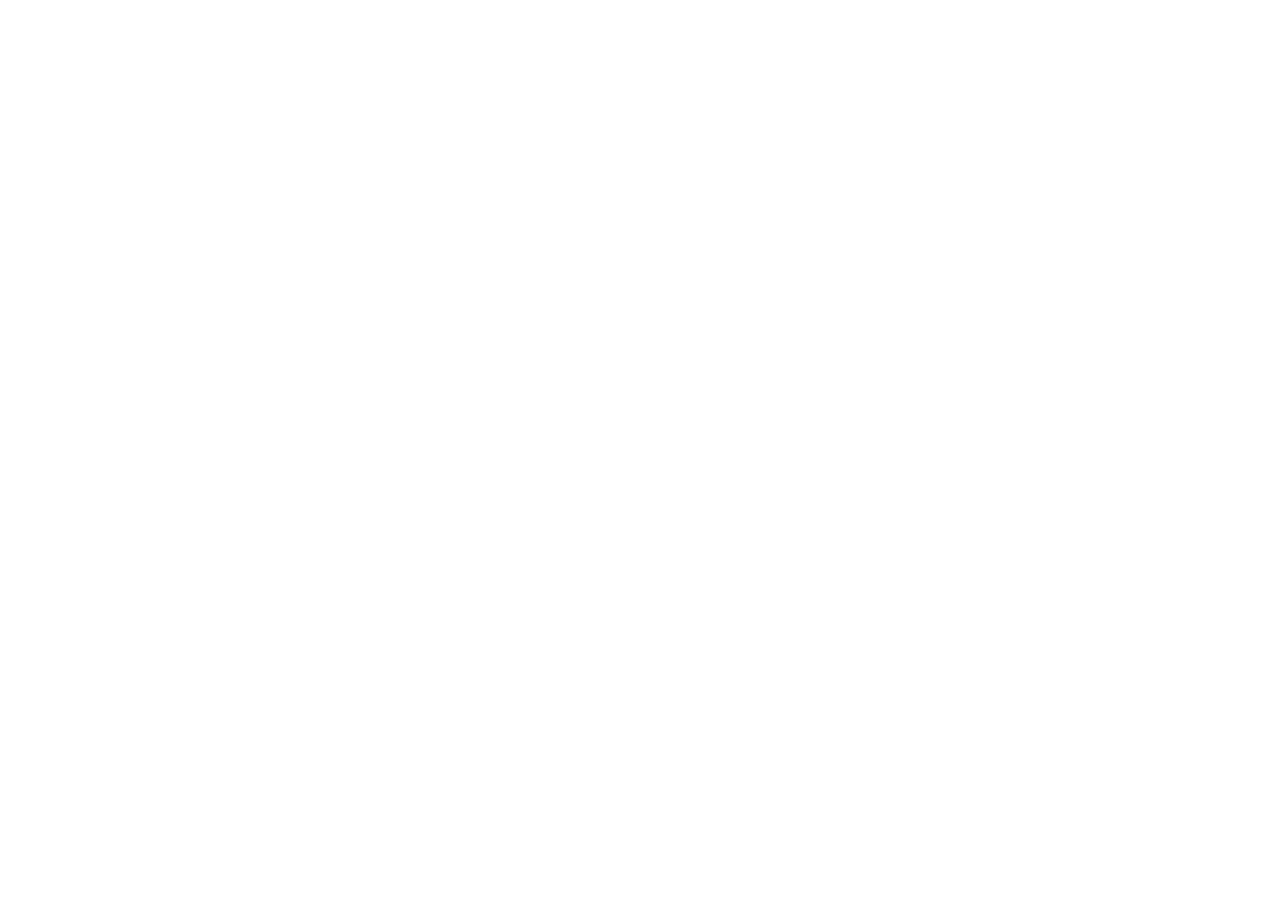
==== index.html @ 428860cc "Update 2024" ====
<!doctype html><html lang="en"><head><meta charset="utf-8"/><link rel="shortcut icon" href="/favicon.ico"/><meta name="viewport" content="width=device-width,initial-scale=1"/><link href="https://use.fontawesome.com/releases/v5.4.1/css/all.css" rel="stylesheet"/><meta name="theme-color" content="#000000"/><meta name="description" content="My name is Prathamesh Thakre. I’m a graduate of 2022 from Yeshwantrao Chavan College of Engineering, Nagpur, India with a degree in Information Technology. I'm most passionate about Problem Solving, and my goal is to pursue this passion within the field of software engineering."/><link rel="apple-touch-icon" href="logo192.png"/><link rel="manifest" href="/manifest.json"/><meta property="twitter:image" content="/social-image.png"/><meta property="og:image" content="/social-image.png"/><title>Prathamesh Thakre</title><script defer="defer" src="/static/js/main.e02ea3ba.js"></script><link href="/static/css/main.606dddd9.css" rel="stylesheet"></head><body><noscript>You need to enable JavaScript to run this app.</noscript><div id="root"></div></body></html>
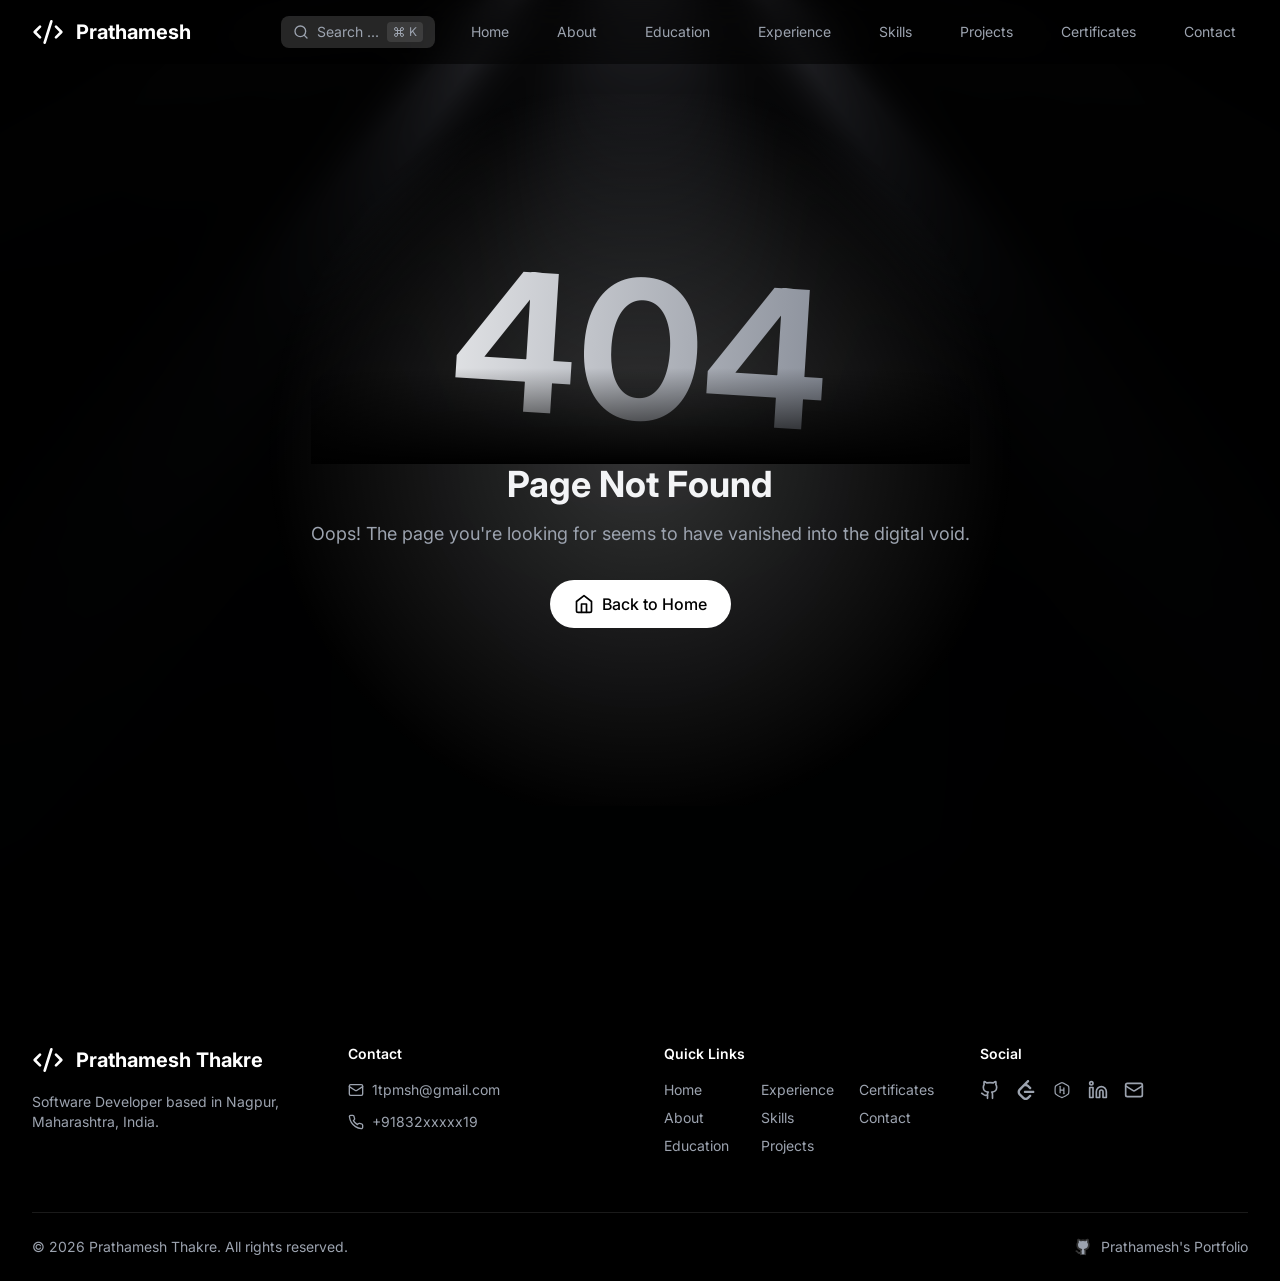
==== commit 9dbc38d4: "New version 2026" ====
--- a/index.html
+++ b/index.html
@@ -1 +1,93 @@
-<!doctype html><html lang="en"><head><meta charset="utf-8"/><link rel="shortcut icon" href="/favicon.ico"/><meta name="viewport" content="width=device-width,initial-scale=1"/><link href="https://use.fontawesome.com/releases/v5.4.1/css/all.css" rel="stylesheet"/><meta name="theme-color" content="#000000"/><meta name="description" content="My name is Prathamesh Thakre. I’m a graduate of 2022 from Yeshwantrao Chavan College of Engineering, Nagpur, India with a degree in Information Technology. I'm most passionate about Problem Solving, and my goal is to pursue this passion within the field of software engineering."/><link rel="apple-touch-icon" href="logo192.png"/><link rel="manifest" href="/manifest.json"/><meta property="twitter:image" content="/social-image.png"/><meta property="og:image" content="/social-image.png"/><title>Prathamesh Thakre</title><script defer="defer" src="/static/js/main.e02ea3ba.js"></script><link href="/static/css/main.606dddd9.css" rel="stylesheet"></head><body><noscript>You need to enable JavaScript to run this app.</noscript><div id="root"></div></body></html>+<!DOCTYPE html>
+<html lang="en">
+  <head>
+    <meta charset="UTF-8" />
+    <meta name="viewport" content="width=device-width, initial-scale=1.0, maximum-scale=5.0" />
+    <meta name="theme-color" content="#000000" />
+    <meta name="color-scheme" content="dark" />
+    <meta name="format-detection" content="telephone=no" />
+    <meta name="mobile-web-app-capable" content="yes" />
+    <meta name="apple-mobile-web-app-capable" content="yes" />
+    <meta name="apple-mobile-web-app-status-bar-style" content="black-translucent" />
+    <meta name="apple-mobile-web-app-title" content="Prathamesh Thakre" />
+
+    <!-- Primary SEO -->
+    <title>Prathamesh Thakre - Full Stack Developer | MERN Stack Expert</title>
+    <meta name="description" content="Prathamesh Thakre — Full Stack Developer specializing in MERN stack, React.js, Node.js, Next.js and TypeScript. Based in Maharashtra, India. 2000+ LinkedIn followers." />
+    <meta name="keywords" content="Prathamesh Thakre, Full Stack Developer, MERN Stack, React Developer, Node.js, Next.js, TypeScript, Maharashtra, India, Web Developer Portfolio" />
+    <meta name="author" content="Prathamesh Thakre" />
+    <meta name="robots" content="index, follow, max-image-preview:large, max-snippet:-1, max-video-preview:-1" />
+    <link rel="canonical" href="https://tpmsh.github.io/" />
+
+    <!-- Open Graph (Facebook, LinkedIn, WhatsApp previews) -->
+    <meta property="og:type" content="website" />
+    <meta property="og:url" content="https://tpmsh.github.io/" />
+    <meta property="og:title" content="Prathamesh Thakre - Full Stack Developer" />
+    <meta property="og:description" content="Full Stack Developer specializing in MERN stack, React.js, Node.js, Next.js and TypeScript. Based in Maharashtra, India." />
+    <meta property="og:image" content="https://tpmsh.github.io/og-image.png" />
+    <meta property="og:image:width" content="1200" />
+    <meta property="og:image:height" content="630" />
+    <meta property="og:image:alt" content="Prathamesh Thakre - Full Stack Developer" />
+    <meta property="og:site_name" content="Prathamesh Thakre Portfolio" />
+    <meta property="og:locale" content="en_US" />
+
+    <!-- Twitter Card -->
+    <meta name="twitter:card" content="summary_large_image" />
+    <meta name="twitter:url" content="https://tpmsh.github.io/" />
+    <meta name="twitter:title" content="Prathamesh Thakre - Full Stack Developer" />
+    <meta name="twitter:description" content="Full Stack Developer specializing in MERN stack, React.js, Node.js, Next.js and TypeScript. Based in Maharashtra, India." />
+    <meta name="twitter:image" content="https://tpmsh.github.io/og-image.png" />
+    <meta name="twitter:image:alt" content="Prathamesh Thakre - Full Stack Developer" />
+
+    <!-- Favicons -->
+    <link rel="icon" type="image/x-icon" href="/favicon.ico" />
+    <link rel="icon" type="image/png" sizes="16x16" href="/favicon-32.png" />
+    <link rel="icon" type="image/png" sizes="32x32" href="/favicon-32.png" />
+    <link rel="apple-touch-icon" sizes="180x180" href="/apple-touch-icon.png" />
+    <link rel="manifest" href="/manifest.json" />
+
+    <!-- Structured Data (JSON-LD) — helps Google show rich results -->
+    <script type="application/ld+json">
+    {
+      "@context": "https://schema.org",
+      "@type": "Person",
+      "name": "Prathamesh Thakre",
+      "url": "https://tpmsh.github.io",
+      "image": "https://tpmsh.github.io/og-image.png",
+      "jobTitle": "Full Stack Developer",
+      "description": "Full Stack Developer specializing in MERN stack, React.js, Node.js, Next.js and TypeScript. Based in Maharashtra, India.",
+      "email": "1tpmsh@gmail.com",
+      "address": {
+        "@type": "PostalAddress",
+        "addressLocality": "Nagpur",
+        "addressRegion": "Maharashtra",
+        "addressCountry": "IN"
+      },
+      "sameAs": [
+        "https://github.com/tpmsh",
+        "https://linkedin.com/in/tpmsh"
+      ],
+      "knowsAbout": [
+        "React.js", "Node.js", "Next.js", "TypeScript",
+        "MongoDB", "Express.js", "MERN Stack", "Full Stack Development",
+        "JavaScript", "Tailwind CSS"
+      ],
+      "alumniOf": {
+        "@type": "CollegeOrUniversity",
+        "name": "B.Tech Information Technology"
+      }
+    }
+    </script>
+
+    <!-- Google Fonts: Inter -->
+    <link rel="preconnect" href="https://fonts.googleapis.com" />
+    <link rel="preconnect" href="https://fonts.gstatic.com" crossorigin />
+    <link href="https://fonts.googleapis.com/css2?family=Inter:wght@400;500;600;700&display=swap" rel="stylesheet" />
+    <script type="module" crossorigin src="/assets/index-H3QMLDsf.js"></script>
+    <link rel="stylesheet" crossorigin href="/assets/index-CBa6yDgO.css">
+  </head>
+  <body>
+    <div id="root"></div>+
+  </body>
+</html>
--- a/assets/index-CBa6yDgO.css
+++ b/assets/index-CBa6yDgO.css
@@ -0,0 +1 @@
+*,:before,:after{--tw-border-spacing-x: 0;--tw-border-spacing-y: 0;--tw-translate-x: 0;--tw-translate-y: 0;--tw-rotate: 0;--tw-skew-x: 0;--tw-skew-y: 0;--tw-scale-x: 1;--tw-scale-y: 1;--tw-pan-x: ;--tw-pan-y: ;--tw-pinch-zoom: ;--tw-scroll-snap-strictness: proximity;--tw-gradient-from-position: ;--tw-gradient-via-position: ;--tw-gradient-to-position: ;--tw-ordinal: ;--tw-slashed-zero: ;--tw-numeric-figure: ;--tw-numeric-spacing: ;--tw-numeric-fraction: ;--tw-ring-inset: ;--tw-ring-offset-width: 0px;--tw-ring-offset-color: #fff;--tw-ring-color: rgb(59 130 246 / .5);--tw-ring-offset-shadow: 0 0 #0000;--tw-ring-shadow: 0 0 #0000;--tw-shadow: 0 0 #0000;--tw-shadow-colored: 0 0 #0000;--tw-blur: ;--tw-brightness: ;--tw-contrast: ;--tw-grayscale: ;--tw-hue-rotate: ;--tw-invert: ;--tw-saturate: ;--tw-sepia: ;--tw-drop-shadow: ;--tw-backdrop-blur: ;--tw-backdrop-brightness: ;--tw-backdrop-contrast: ;--tw-backdrop-grayscale: ;--tw-backdrop-hue-rotate: ;--tw-backdrop-invert: ;--tw-backdrop-opacity: ;--tw-backdrop-saturate: ;--tw-backdrop-sepia: ;--tw-contain-size: ;--tw-contain-layout: ;--tw-contain-paint: ;--tw-contain-style: }::backdrop{--tw-border-spacing-x: 0;--tw-border-spacing-y: 0;--tw-translate-x: 0;--tw-translate-y: 0;--tw-rotate: 0;--tw-skew-x: 0;--tw-skew-y: 0;--tw-scale-x: 1;--tw-scale-y: 1;--tw-pan-x: ;--tw-pan-y: ;--tw-pinch-zoom: ;--tw-scroll-snap-strictness: proximity;--tw-gradient-from-position: ;--tw-gradient-via-position: ;--tw-gradient-to-position: ;--tw-ordinal: ;--tw-slashed-zero: ;--tw-numeric-figure: ;--tw-numeric-spacing: ;--tw-numeric-fraction: ;--tw-ring-inset: ;--tw-ring-offset-width: 0px;--tw-ring-offset-color: #fff;--tw-ring-color: rgb(59 130 246 / .5);--tw-ring-offset-shadow: 0 0 #0000;--tw-ring-shadow: 0 0 #0000;--tw-shadow: 0 0 #0000;--tw-shadow-colored: 0 0 #0000;--tw-blur: ;--tw-brightness: ;--tw-contrast: ;--tw-grayscale: ;--tw-hue-rotate: ;--tw-invert: ;--tw-saturate: ;--tw-sepia: ;--tw-drop-shadow: ;--tw-backdrop-blur: ;--tw-backdrop-brightness: ;--tw-backdrop-contrast: ;--tw-backdrop-grayscale: ;--tw-backdrop-hue-rotate: ;--tw-backdrop-invert: ;--tw-backdrop-opacity: ;--tw-backdrop-saturate: ;--tw-backdrop-sepia: ;--tw-contain-size: ;--tw-contain-layout: ;--tw-contain-paint: ;--tw-contain-style: }*,:before,:after{box-sizing:border-box;border-width:0;border-style:solid;border-color:#e5e7eb}:before,:after{--tw-content: ""}html,:host{line-height:1.5;-webkit-text-size-adjust:100%;-moz-tab-size:4;-o-tab-size:4;tab-size:4;font-family:ui-sans-serif,system-ui,sans-serif,"Apple Color Emoji","Segoe UI Emoji",Segoe UI Symbol,"Noto Color Emoji";font-feature-settings:normal;font-variation-settings:normal;-webkit-tap-highlight-color:transparent}body{margin:0;line-height:inherit}hr{height:0;color:inherit;border-top-width:1px}abbr:where([title]){-webkit-text-decoration:underline dotted;text-decoration:underline dotted}h1,h2,h3,h4,h5,h6{font-size:inherit;font-weight:inherit}a{color:inherit;text-decoration:inherit}b,strong{font-weight:bolder}code,kbd,samp,pre{font-family:ui-monospace,SFMono-Regular,Menlo,Monaco,Consolas,Liberation Mono,Courier New,monospace;font-feature-settings:normal;font-variation-settings:normal;font-size:1em}small{font-size:80%}sub,sup{font-size:75%;line-height:0;position:relative;vertical-align:baseline}sub{bottom:-.25em}sup{top:-.5em}table{text-indent:0;border-color:inherit;border-collapse:collapse}button,input,optgroup,select,textarea{font-family:inherit;font-feature-settings:inherit;font-variation-settings:inherit;font-size:100%;font-weight:inherit;line-height:inherit;letter-spacing:inherit;color:inherit;margin:0;padding:0}button,select{text-transform:none}button,input:where([type=button]),input:where([type=reset]),input:where([type=submit]){-webkit-appearance:button;background-color:transparent;background-image:none}:-moz-focusring{outline:auto}:-moz-ui-invalid{box-shadow:none}progress{vertical-align:baseline}::-webkit-inner-spin-button,::-webkit-outer-spin-button{height:auto}[type=search]{-webkit-appearance:textfield;outline-offset:-2px}::-webkit-search-decoration{-webkit-appearance:none}::-webkit-file-upload-button{-webkit-appearance:button;font:inherit}summary{display:list-item}blockquote,dl,dd,h1,h2,h3,h4,h5,h6,hr,figure,p,pre{margin:0}fieldset{margin:0;padding:0}legend{padding:0}ol,ul,menu{list-style:none;margin:0;padding:0}dialog{padding:0}textarea{resize:vertical}input::-moz-placeholder,textarea::-moz-placeholder{opacity:1;color:#9ca3af}input::placeholder,textarea::placeholder{opacity:1;color:#9ca3af}button,[role=button]{cursor:pointer}:disabled{cursor:default}img,svg,video,canvas,audio,iframe,embed,object{display:block;vertical-align:middle}img,video{max-width:100%;height:auto}[hidden]:where(:not([hidden=until-found])){display:none}.pointer-events-none{pointer-events:none}.visible{visibility:visible}.fixed{position:fixed}.absolute{position:absolute}.relative{position:relative}.inset-0{top:0;right:0;bottom:0;left:0}.inset-2{top:.5rem;right:.5rem;bottom:.5rem;left:.5rem}.left-0{left:0}.left-1\/2{left:50%}.right-0{right:0}.top-0{top:0}.top-1\/2{top:50%}.top-full{top:100%}.-z-10{z-index:-10}.z-10{z-index:10}.z-50{z-index:50}.mx-auto{margin-left:auto;margin-right:auto}.mb-1{margin-bottom:.25rem}.mb-12{margin-bottom:3rem}.mb-2{margin-bottom:.5rem}.mb-4{margin-bottom:1rem}.mb-6{margin-bottom:1.5rem}.mb-8{margin-bottom:2rem}.ml-1{margin-left:.25rem}.ml-3{margin-left:.75rem}.ml-4{margin-left:1rem}.mt-0\.5{margin-top:.125rem}.mt-1{margin-top:.25rem}.mt-16{margin-top:4rem}.mt-24{margin-top:6rem}.mt-4{margin-top:1rem}.mt-6{margin-top:1.5rem}.mt-7{margin-top:1.75rem}.mt-8{margin-top:2rem}.line-clamp-2{overflow:hidden;display:-webkit-box;-webkit-box-orient:vertical;-webkit-line-clamp:2}.block{display:block}.inline-block{display:inline-block}.flex{display:flex}.inline-flex{display:inline-flex}.grid{display:grid}.hidden{display:none}.aspect-square{aspect-ratio:1 / 1}.h-16{height:4rem}.h-2{height:.5rem}.h-24{height:6rem}.h-3{height:.75rem}.h-4{height:1rem}.h-48{height:12rem}.h-5{height:1.25rem}.h-6{height:1.5rem}.h-7{height:1.75rem}.h-8{height:2rem}.h-96{height:24rem}.h-\[200\%\]{height:200%}.h-full{height:100%}.max-h-\[60vh\]{max-height:60vh}.min-h-screen{min-height:100vh}.w-2{width:.5rem}.w-24{width:6rem}.w-3{width:.75rem}.w-4{width:1rem}.w-5{width:1.25rem}.w-6{width:1.5rem}.w-7{width:1.75rem}.w-8{width:2rem}.w-\[200\%\]{width:200%}.w-full{width:100%}.max-w-2xl{max-width:42rem}.max-w-4xl{max-width:56rem}.max-w-5xl{max-width:64rem}.max-w-6xl{max-width:72rem}.max-w-7xl{max-width:80rem}.max-w-\[200px\]{max-width:200px}.max-w-xs{max-width:20rem}.flex-1{flex:1 1 0%}.flex-shrink-0{flex-shrink:0}.flex-grow{flex-grow:1}.-translate-x-1\/2{--tw-translate-x: -50%;transform:translate(var(--tw-translate-x),var(--tw-translate-y)) rotate(var(--tw-rotate)) skew(var(--tw-skew-x)) skewY(var(--tw-skew-y)) scaleX(var(--tw-scale-x)) scaleY(var(--tw-scale-y))}.-translate-y-1\/2{--tw-translate-y: -50%;transform:translate(var(--tw-translate-x),var(--tw-translate-y)) rotate(var(--tw-rotate)) skew(var(--tw-skew-x)) skewY(var(--tw-skew-y)) scaleX(var(--tw-scale-x)) scaleY(var(--tw-scale-y))}.transform{transform:translate(var(--tw-translate-x),var(--tw-translate-y)) rotate(var(--tw-rotate)) skew(var(--tw-skew-x)) skewY(var(--tw-skew-y)) scaleX(var(--tw-scale-x)) scaleY(var(--tw-scale-y))}.cursor-copy{cursor:copy}.resize-none{resize:none}.resize{resize:both}.list-none{list-style-type:none}.grid-cols-1{grid-template-columns:repeat(1,minmax(0,1fr))}.grid-cols-2{grid-template-columns:repeat(2,minmax(0,1fr))}.grid-cols-3{grid-template-columns:repeat(3,minmax(0,1fr))}.flex-col{flex-direction:column}.flex-wrap{flex-wrap:wrap}.items-start{align-items:flex-start}.items-end{align-items:flex-end}.items-center{align-items:center}.justify-start{justify-content:flex-start}.justify-center{justify-content:center}.justify-between{justify-content:space-between}.justify-items-center{justify-items:center}.gap-12{gap:3rem}.gap-2{gap:.5rem}.gap-3{gap:.75rem}.gap-4{gap:1rem}.gap-5{gap:1.25rem}.gap-6{gap:1.5rem}.gap-8{gap:2rem}.gap-x-6{-moz-column-gap:1.5rem;column-gap:1.5rem}.gap-y-3{row-gap:.75rem}.space-x-1>:not([hidden])~:not([hidden]){--tw-space-x-reverse: 0;margin-right:calc(.25rem * var(--tw-space-x-reverse));margin-left:calc(.25rem * calc(1 - var(--tw-space-x-reverse)))}.space-x-2>:not([hidden])~:not([hidden]){--tw-space-x-reverse: 0;margin-right:calc(.5rem * var(--tw-space-x-reverse));margin-left:calc(.5rem * calc(1 - var(--tw-space-x-reverse)))}.space-x-3>:not([hidden])~:not([hidden]){--tw-space-x-reverse: 0;margin-right:calc(.75rem * var(--tw-space-x-reverse));margin-left:calc(.75rem * calc(1 - var(--tw-space-x-reverse)))}.space-x-4>:not([hidden])~:not([hidden]){--tw-space-x-reverse: 0;margin-right:calc(1rem * var(--tw-space-x-reverse));margin-left:calc(1rem * calc(1 - var(--tw-space-x-reverse)))}.space-x-6>:not([hidden])~:not([hidden]){--tw-space-x-reverse: 0;margin-right:calc(1.5rem * var(--tw-space-x-reverse));margin-left:calc(1.5rem * calc(1 - var(--tw-space-x-reverse)))}.space-y-1>:not([hidden])~:not([hidden]){--tw-space-y-reverse: 0;margin-top:calc(.25rem * calc(1 - var(--tw-space-y-reverse)));margin-bottom:calc(.25rem * var(--tw-space-y-reverse))}.space-y-12>:not([hidden])~:not([hidden]){--tw-space-y-reverse: 0;margin-top:calc(3rem * calc(1 - var(--tw-space-y-reverse)));margin-bottom:calc(3rem * var(--tw-space-y-reverse))}.space-y-2>:not([hidden])~:not([hidden]){--tw-space-y-reverse: 0;margin-top:calc(.5rem * calc(1 - var(--tw-space-y-reverse)));margin-bottom:calc(.5rem * var(--tw-space-y-reverse))}.space-y-3>:not([hidden])~:not([hidden]){--tw-space-y-reverse: 0;margin-top:calc(.75rem * calc(1 - var(--tw-space-y-reverse)));margin-bottom:calc(.75rem * var(--tw-space-y-reverse))}.space-y-4>:not([hidden])~:not([hidden]){--tw-space-y-reverse: 0;margin-top:calc(1rem * calc(1 - var(--tw-space-y-reverse)));margin-bottom:calc(1rem * var(--tw-space-y-reverse))}.space-y-5>:not([hidden])~:not([hidden]){--tw-space-y-reverse: 0;margin-top:calc(1.25rem * calc(1 - var(--tw-space-y-reverse)));margin-bottom:calc(1.25rem * var(--tw-space-y-reverse))}.space-y-6>:not([hidden])~:not([hidden]){--tw-space-y-reverse: 0;margin-top:calc(1.5rem * calc(1 - var(--tw-space-y-reverse)));margin-bottom:calc(1.5rem * var(--tw-space-y-reverse))}.space-y-8>:not([hidden])~:not([hidden]){--tw-space-y-reverse: 0;margin-top:calc(2rem * calc(1 - var(--tw-space-y-reverse)));margin-bottom:calc(2rem * var(--tw-space-y-reverse))}.overflow-hidden{overflow:hidden}.overflow-y-auto{overflow-y:auto}.rounded{border-radius:.25rem}.rounded-2xl{border-radius:1rem}.rounded-full{border-radius:9999px}.rounded-lg{border-radius:.5rem}.rounded-xl{border-radius:.75rem}.rounded-bl-xl{border-bottom-left-radius:.75rem}.border{border-width:1px}.border-0{border-width:0px}.border-4{border-width:4px}.border-b{border-bottom-width:1px}.border-t{border-top-width:1px}.border-transparent{border-color:transparent}.border-white\/10{border-color:#ffffff1a}.border-white\/20{border-color:#fff3}.border-white\/5{border-color:#ffffff0d}.border-t-white{--tw-border-opacity: 1;border-top-color:rgb(255 255 255 / var(--tw-border-opacity, 1))}.border-t-white\/50{border-top-color:#ffffff80}.bg-black{--tw-bg-opacity: 1;background-color:rgb(0 0 0 / var(--tw-bg-opacity, 1))}.bg-black\/50{background-color:#00000080}.bg-gray-700\/50{background-color:#37415180}.bg-gray-800\/50{background-color:#1f293780}.bg-gray-900{--tw-bg-opacity: 1;background-color:rgb(17 24 39 / var(--tw-bg-opacity, 1))}.bg-purple-500\/20{background-color:#a855f733}.bg-transparent{background-color:transparent}.bg-white{--tw-bg-opacity: 1;background-color:rgb(255 255 255 / var(--tw-bg-opacity, 1))}.bg-white\/10{background-color:#ffffff1a}.bg-white\/15{background-color:#ffffff26}.bg-white\/5{background-color:#ffffff0d}.bg-gradient-to-r{background-image:linear-gradient(to right,var(--tw-gradient-stops))}.bg-gradient-to-t{background-image:linear-gradient(to top,var(--tw-gradient-stops))}.from-black{--tw-gradient-from: #000 var(--tw-gradient-from-position);--tw-gradient-to: rgb(0 0 0 / 0) var(--tw-gradient-to-position);--tw-gradient-stops: var(--tw-gradient-from), var(--tw-gradient-to)}.from-black\/80{--tw-gradient-from: rgb(0 0 0 / .8) var(--tw-gradient-from-position);--tw-gradient-to: rgb(0 0 0 / 0) var(--tw-gradient-to-position);--tw-gradient-stops: var(--tw-gradient-from), var(--tw-gradient-to)}.from-gray-800\/80{--tw-gradient-from: rgb(31 41 55 / .8) var(--tw-gradient-from-position);--tw-gradient-to: rgb(31 41 55 / 0) var(--tw-gradient-to-position);--tw-gradient-stops: var(--tw-gradient-from), var(--tw-gradient-to)}.via-transparent{--tw-gradient-to: rgb(0 0 0 / 0) var(--tw-gradient-to-position);--tw-gradient-stops: var(--tw-gradient-from), transparent var(--tw-gradient-via-position), var(--tw-gradient-to)}.to-transparent{--tw-gradient-to: transparent var(--tw-gradient-to-position)}.object-cover{-o-object-fit:cover;object-fit:cover}.p-2{padding:.5rem}.p-3{padding:.75rem}.p-4{padding:1rem}.p-5{padding:1.25rem}.p-6{padding:1.5rem}.px-1\.5{padding-left:.375rem;padding-right:.375rem}.px-2{padding-left:.5rem;padding-right:.5rem}.px-3{padding-left:.75rem;padding-right:.75rem}.px-4{padding-left:1rem;padding-right:1rem}.px-6{padding-left:1.5rem;padding-right:1.5rem}.px-8{padding-left:2rem;padding-right:2rem}.py-0\.5{padding-top:.125rem;padding-bottom:.125rem}.py-1{padding-top:.25rem;padding-bottom:.25rem}.py-1\.5{padding-top:.375rem;padding-bottom:.375rem}.py-12{padding-top:3rem;padding-bottom:3rem}.py-2{padding-top:.5rem;padding-bottom:.5rem}.py-2\.5{padding-top:.625rem;padding-bottom:.625rem}.py-3{padding-top:.75rem;padding-bottom:.75rem}.py-4{padding-top:1rem;padding-bottom:1rem}.py-6{padding-top:1.5rem;padding-bottom:1.5rem}.pb-16{padding-bottom:4rem}.pb-20{padding-bottom:5rem}.pb-3{padding-bottom:.75rem}.pl-8{padding-left:2rem}.pr-4{padding-right:1rem}.pt-16{padding-top:4rem}.pt-2{padding-top:.5rem}.pt-20{padding-top:5rem}.pt-4{padding-top:1rem}.text-left{text-align:left}.text-center{text-align:center}.align-middle{vertical-align:middle}.font-mono{font-family:ui-monospace,SFMono-Regular,Menlo,Monaco,Consolas,Liberation Mono,Courier New,monospace}.text-2xl{font-size:1.5rem;line-height:2rem}.text-3xl{font-size:1.875rem;line-height:2.25rem}.text-4xl{font-size:2.25rem;line-height:2.5rem}.text-\[12rem\]{font-size:12rem}.text-base{font-size:1rem;line-height:1.5rem}.text-lg{font-size:1.125rem;line-height:1.75rem}.text-sm{font-size:.875rem;line-height:1.25rem}.text-xl{font-size:1.25rem;line-height:1.75rem}.text-xs{font-size:.75rem;line-height:1rem}.font-bold{font-weight:700}.font-medium{font-weight:500}.font-semibold{font-weight:600}.leading-none{line-height:1}.leading-relaxed{line-height:1.625}.tracking-tighter{letter-spacing:-.05em}.text-black{--tw-text-opacity: 1;color:rgb(0 0 0 / var(--tw-text-opacity, 1))}.text-blue-400{--tw-text-opacity: 1;color:rgb(96 165 250 / var(--tw-text-opacity, 1))}.text-gray-300{--tw-text-opacity: 1;color:rgb(209 213 219 / var(--tw-text-opacity, 1))}.text-gray-400{--tw-text-opacity: 1;color:rgb(156 163 175 / var(--tw-text-opacity, 1))}.text-gray-500{--tw-text-opacity: 1;color:rgb(107 114 128 / var(--tw-text-opacity, 1))}.text-green-400{--tw-text-opacity: 1;color:rgb(74 222 128 / var(--tw-text-opacity, 1))}.text-green-500{--tw-text-opacity: 1;color:rgb(34 197 94 / var(--tw-text-opacity, 1))}.text-red-400{--tw-text-opacity: 1;color:rgb(248 113 113 / var(--tw-text-opacity, 1))}.text-white{--tw-text-opacity: 1;color:rgb(255 255 255 / var(--tw-text-opacity, 1))}.text-white\/50{color:#ffffff80}.opacity-0{opacity:0}.opacity-100{opacity:1}.shadow-2xl{--tw-shadow: 0 25px 50px -12px rgb(0 0 0 / .25);--tw-shadow-colored: 0 25px 50px -12px var(--tw-shadow-color);box-shadow:var(--tw-ring-offset-shadow, 0 0 #0000),var(--tw-ring-shadow, 0 0 #0000),var(--tw-shadow)}.outline-none{outline:2px solid transparent;outline-offset:2px}.filter{filter:var(--tw-blur) var(--tw-brightness) var(--tw-contrast) var(--tw-grayscale) var(--tw-hue-rotate) var(--tw-invert) var(--tw-saturate) var(--tw-sepia) var(--tw-drop-shadow)}.backdrop-blur-sm{--tw-backdrop-blur: blur(4px);-webkit-backdrop-filter:var(--tw-backdrop-blur) var(--tw-backdrop-brightness) var(--tw-backdrop-contrast) var(--tw-backdrop-grayscale) var(--tw-backdrop-hue-rotate) var(--tw-backdrop-invert) var(--tw-backdrop-opacity) var(--tw-backdrop-saturate) var(--tw-backdrop-sepia);backdrop-filter:var(--tw-backdrop-blur) var(--tw-backdrop-brightness) var(--tw-backdrop-contrast) var(--tw-backdrop-grayscale) var(--tw-backdrop-hue-rotate) var(--tw-backdrop-invert) var(--tw-backdrop-opacity) var(--tw-backdrop-saturate) var(--tw-backdrop-sepia)}.backdrop-blur-xl{--tw-backdrop-blur: blur(24px);-webkit-backdrop-filter:var(--tw-backdrop-blur) var(--tw-backdrop-brightness) var(--tw-backdrop-contrast) var(--tw-backdrop-grayscale) var(--tw-backdrop-hue-rotate) var(--tw-backdrop-invert) var(--tw-backdrop-opacity) var(--tw-backdrop-saturate) var(--tw-backdrop-sepia);backdrop-filter:var(--tw-backdrop-blur) var(--tw-backdrop-brightness) var(--tw-backdrop-contrast) var(--tw-backdrop-grayscale) var(--tw-backdrop-hue-rotate) var(--tw-backdrop-invert) var(--tw-backdrop-opacity) var(--tw-backdrop-saturate) var(--tw-backdrop-sepia)}.transition{transition-property:color,background-color,border-color,text-decoration-color,fill,stroke,opacity,box-shadow,transform,filter,backdrop-filter;transition-timing-function:cubic-bezier(.4,0,.2,1);transition-duration:.15s}.transition-all{transition-property:all;transition-timing-function:cubic-bezier(.4,0,.2,1);transition-duration:.15s}.transition-colors{transition-property:color,background-color,border-color,text-decoration-color,fill,stroke;transition-timing-function:cubic-bezier(.4,0,.2,1);transition-duration:.15s}.transition-opacity{transition-property:opacity;transition-timing-function:cubic-bezier(.4,0,.2,1);transition-duration:.15s}.transition-transform{transition-property:transform;transition-timing-function:cubic-bezier(.4,0,.2,1);transition-duration:.15s}.duration-300{transition-duration:.3s}.duration-500{transition-duration:.5s}:root{color-scheme:dark}*{font-family:Inter,sans-serif}body{--tw-bg-opacity: 1;background-color:rgb(0 0 0 / var(--tw-bg-opacity, 1));--tw-text-opacity: 1;color:rgb(243 244 246 / var(--tw-text-opacity, 1));overflow-x:hidden}.gradient-text{background-image:linear-gradient(to right,var(--tw-gradient-stops));--tw-gradient-from: #fff var(--tw-gradient-from-position);--tw-gradient-to: rgb(255 255 255 / 0) var(--tw-gradient-to-position);--tw-gradient-stops: var(--tw-gradient-from), var(--tw-gradient-to);--tw-gradient-to: #6b7280 var(--tw-gradient-to-position);-webkit-background-clip:text;background-clip:text;color:transparent}.nav-link{position:relative;border-radius:.5rem;padding:.5rem .75rem;font-size:.875rem;line-height:1.25rem;--tw-text-opacity: 1;color:rgb(156 163 175 / var(--tw-text-opacity, 1));transition-property:color,background-color,border-color,text-decoration-color,fill,stroke;transition-timing-function:cubic-bezier(.4,0,.2,1);transition-duration:.15s}@media (hover: hover) and (pointer: fine){.nav-link:hover{background-color:#ffffff0d;--tw-text-opacity: 1;color:rgb(255 255 255 / var(--tw-text-opacity, 1))}}.canvas-container{position:fixed;top:0;left:0;z-index:-10;height:100%;width:100%;background:radial-gradient(circle at 50% 0%,#0000 6%,#000c 45%)}.gradient-grid{background-image:linear-gradient(to right,rgba(255,255,255,.05) 1px,transparent 1px),linear-gradient(to bottom,rgba(255,255,255,.05) 1px,transparent 1px);background-size:60px 60px;-webkit-mask-image:radial-gradient(circle at 50% 0%,white 20%,transparent 70%);mask-image:radial-gradient(circle at 50% 0%,white 20%,transparent 70%)}.spotlight{pointer-events:none;position:fixed;top:0;right:0;bottom:0;left:0;z-index:0;--size: 600px;--spotlight: radial-gradient(var(--size) var(--size) at center, rgba(0, 0, 0, 0), rgba(0, 0, 0, 1) 100%);mask-image:var(--spotlight);-webkit-mask-image:var(--spotlight);background:radial-gradient(300px 300px at center,rgba(255,255,255,.05),transparent 100%)}.cursor-copy{cursor:url("data:image/svg+xml;utf8,<svg xmlns='http://www.w3.org/2000/svg' width='24' height='24' viewBox='0 0 24 24' fill='none' stroke='white' stroke-width='2' stroke-linecap='round' stroke-linejoin='round'><path d='M16 4h2a2 2 0 0 1 2 2v14a2 2 0 0 1-2 2H6a2 2 0 0 1-2-2V6a2 2 0 0 1 2-2h2'></path><rect x='8' y='2' width='8' height='4' rx='1' ry='1'></rect></svg>") 12 12,pointer}.light-rays-container{position:absolute;top:0;right:0;bottom:0;left:0;width:100%;height:100%;pointer-events:none;z-index:-1;overflow:hidden}@media (hover: hover) and (pointer: fine){.hover\:scale-105:hover{--tw-scale-x: 1.05;--tw-scale-y: 1.05;transform:translate(var(--tw-translate-x),var(--tw-translate-y)) rotate(var(--tw-rotate)) skew(var(--tw-skew-x)) skewY(var(--tw-skew-y)) scaleX(var(--tw-scale-x)) scaleY(var(--tw-scale-y))}.hover\:border-white\/20:hover{border-color:#fff3}.hover\:bg-gray-100:hover{--tw-bg-opacity: 1;background-color:rgb(243 244 246 / var(--tw-bg-opacity, 1))}.hover\:bg-gray-800\/70:hover{background-color:#1f2937b3}.hover\:bg-transparent:hover{background-color:transparent}.hover\:bg-white\/10:hover{background-color:#ffffff1a}.hover\:bg-white\/20:hover{background-color:#fff3}.hover\:bg-white\/5:hover{background-color:#ffffff0d}.hover\:text-blue-300:hover{--tw-text-opacity: 1;color:rgb(147 197 253 / var(--tw-text-opacity, 1))}.hover\:text-white:hover{--tw-text-opacity: 1;color:rgb(255 255 255 / var(--tw-text-opacity, 1))}}.focus\:border-white\/20:focus{border-color:#fff3}.focus\:outline-none:focus{outline:2px solid transparent;outline-offset:2px}.focus\:ring-0:focus{--tw-ring-offset-shadow: var(--tw-ring-inset) 0 0 0 var(--tw-ring-offset-width) var(--tw-ring-offset-color);--tw-ring-shadow: var(--tw-ring-inset) 0 0 0 calc(0px + var(--tw-ring-offset-width)) var(--tw-ring-color);box-shadow:var(--tw-ring-offset-shadow),var(--tw-ring-shadow),var(--tw-shadow, 0 0 #0000)}.focus\:ring-1:focus{--tw-ring-offset-shadow: var(--tw-ring-inset) 0 0 0 var(--tw-ring-offset-width) var(--tw-ring-offset-color);--tw-ring-shadow: var(--tw-ring-inset) 0 0 0 calc(1px + var(--tw-ring-offset-width)) var(--tw-ring-color);box-shadow:var(--tw-ring-offset-shadow),var(--tw-ring-shadow),var(--tw-shadow, 0 0 #0000)}.focus\:ring-white\/20:focus{--tw-ring-color: rgb(255 255 255 / .2)}.disabled\:cursor-not-allowed:disabled{cursor:not-allowed}.disabled\:opacity-50:disabled{opacity:.5}@media (hover: hover) and (pointer: fine){.group:hover .group-hover\:translate-x-2{--tw-translate-x: .5rem;transform:translate(var(--tw-translate-x),var(--tw-translate-y)) rotate(var(--tw-rotate)) skew(var(--tw-skew-x)) skewY(var(--tw-skew-y)) scaleX(var(--tw-scale-x)) scaleY(var(--tw-scale-y))}.group:hover .group-hover\:scale-105{--tw-scale-x: 1.05;--tw-scale-y: 1.05;transform:translate(var(--tw-translate-x),var(--tw-translate-y)) rotate(var(--tw-rotate)) skew(var(--tw-skew-x)) skewY(var(--tw-skew-y)) scaleX(var(--tw-scale-x)) scaleY(var(--tw-scale-y))}.group:hover .group-hover\:scale-110{--tw-scale-x: 1.1;--tw-scale-y: 1.1;transform:translate(var(--tw-translate-x),var(--tw-translate-y)) rotate(var(--tw-rotate)) skew(var(--tw-skew-x)) skewY(var(--tw-skew-y)) scaleX(var(--tw-scale-x)) scaleY(var(--tw-scale-y))}.group:hover .group-hover\:bg-white\/20{background-color:#fff3}.group:hover .group-hover\:text-white{--tw-text-opacity: 1;color:rgb(255 255 255 / var(--tw-text-opacity, 1))}.group:hover .group-hover\:opacity-100{opacity:1}}@media (min-width: 640px){.sm\:mb-12{margin-bottom:3rem}.sm\:mb-5{margin-bottom:1.25rem}.sm\:mb-6{margin-bottom:1.5rem}.sm\:mt-0{margin-top:0}.sm\:mt-12{margin-top:3rem}.sm\:block{display:block}.sm\:h-5{height:1.25rem}.sm\:h-6{height:1.5rem}.sm\:h-7{height:1.75rem}.sm\:h-8{height:2rem}.sm\:w-5{width:1.25rem}.sm\:w-6{width:1.5rem}.sm\:w-7{width:1.75rem}.sm\:w-8{width:2rem}.sm\:max-w-none{max-width:none}.sm\:flex-none{flex:none}.sm\:cursor-pointer{cursor:pointer}.sm\:justify-start{justify-content:flex-start}.sm\:gap-12{gap:3rem}.sm\:gap-4{gap:1rem}.sm\:gap-6{gap:1.5rem}.sm\:space-x-4>:not([hidden])~:not([hidden]){--tw-space-x-reverse: 0;margin-right:calc(1rem * var(--tw-space-x-reverse));margin-left:calc(1rem * calc(1 - var(--tw-space-x-reverse)))}.sm\:space-y-12>:not([hidden])~:not([hidden]){--tw-space-y-reverse: 0;margin-top:calc(3rem * calc(1 - var(--tw-space-y-reverse)));margin-bottom:calc(3rem * var(--tw-space-y-reverse))}.sm\:space-y-4>:not([hidden])~:not([hidden]){--tw-space-y-reverse: 0;margin-top:calc(1rem * calc(1 - var(--tw-space-y-reverse)));margin-bottom:calc(1rem * var(--tw-space-y-reverse))}.sm\:space-y-6>:not([hidden])~:not([hidden]){--tw-space-y-reverse: 0;margin-top:calc(1.5rem * calc(1 - var(--tw-space-y-reverse)));margin-bottom:calc(1.5rem * var(--tw-space-y-reverse))}.sm\:space-y-8>:not([hidden])~:not([hidden]){--tw-space-y-reverse: 0;margin-top:calc(2rem * calc(1 - var(--tw-space-y-reverse)));margin-bottom:calc(2rem * var(--tw-space-y-reverse))}.sm\:rounded-2xl{border-radius:1rem}.sm\:rounded-xl{border-radius:.75rem}.sm\:p-3{padding:.75rem}.sm\:p-6{padding:1.5rem}.sm\:p-8{padding:2rem}.sm\:px-4{padding-left:1rem;padding-right:1rem}.sm\:px-6{padding-left:1.5rem;padding-right:1.5rem}.sm\:py-3{padding-top:.75rem;padding-bottom:.75rem}.sm\:pb-20{padding-bottom:5rem}.sm\:pt-20{padding-top:5rem}.sm\:text-2xl{font-size:1.5rem;line-height:2rem}.sm\:text-4xl{font-size:2.25rem;line-height:2.5rem}.sm\:text-6xl{font-size:3.75rem;line-height:1}.sm\:text-base{font-size:1rem;line-height:1.5rem}.sm\:text-lg{font-size:1.125rem;line-height:1.75rem}.sm\:text-sm{font-size:.875rem;line-height:1.25rem}.sm\:text-xl{font-size:1.25rem;line-height:1.75rem}}@media (min-width: 768px){.md\:mt-0{margin-top:0}.md\:mt-3{margin-top:.75rem}.md\:block{display:block}.md\:flex{display:flex}.md\:hidden{display:none}.md\:h-full{height:100%}.md\:grid-cols-2{grid-template-columns:repeat(2,minmax(0,1fr))}.md\:grid-cols-3{grid-template-columns:repeat(3,minmax(0,1fr))}.md\:grid-cols-4{grid-template-columns:repeat(4,minmax(0,1fr))}.md\:grid-cols-\[1fr\,300px\]{grid-template-columns:1fr 300px}.md\:grid-cols-\[350px\,1fr\]{grid-template-columns:350px 1fr}.md\:flex-row{flex-direction:row}.md\:items-center{align-items:center}.md\:justify-center{justify-content:center}.md\:text-2xl{font-size:1.5rem;line-height:2rem}.md\:text-4xl{font-size:2.25rem;line-height:2.5rem}.md\:text-6xl{font-size:3.75rem;line-height:1}.md\:text-8xl{font-size:6rem;line-height:1}}@media (min-width: 1024px){.lg\:mt-5{margin-top:1.25rem}.lg\:grid-cols-3{grid-template-columns:repeat(3,minmax(0,1fr))}.lg\:grid-cols-\[1fr\,1\.5fr\]{grid-template-columns:1fr 1.5fr}.lg\:px-8{padding-left:2rem;padding-right:2rem}}
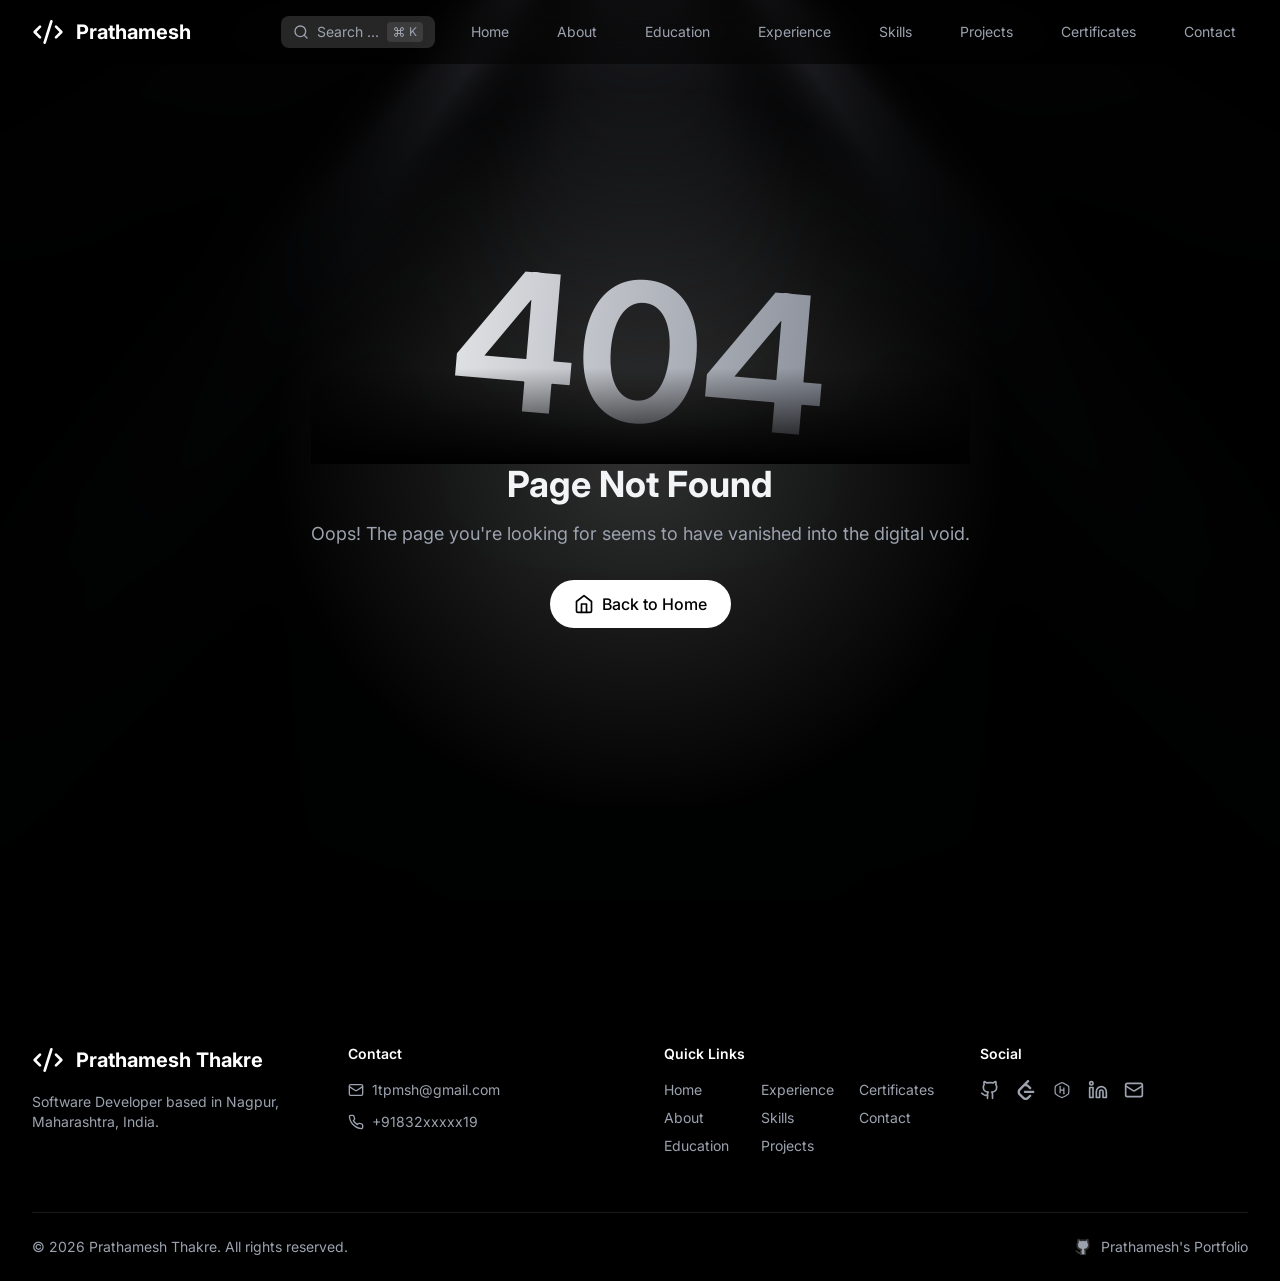
==== commit 1abb7947: "Fix issues" ====
--- a/index.html
+++ b/index.html
@@ -83,8 +83,8 @@
     <link rel="preconnect" href="https://fonts.googleapis.com" />
     <link rel="preconnect" href="https://fonts.gstatic.com" crossorigin />
     <link href="https://fonts.googleapis.com/css2?family=Inter:wght@400;500;600;700&display=swap" rel="stylesheet" />
-    <script type="module" crossorigin src="/assets/index-H3QMLDsf.js"></script>
-    <link rel="stylesheet" crossorigin href="/assets/index-CBa6yDgO.css">
+    <script type="module" crossorigin src="/assets/index-1y3pueg5.js"></script>
+    <link rel="stylesheet" crossorigin href="/assets/index-BkpPOOnI.css">
   </head>
   <body>
     <div id="root"></div>
--- a/assets/index-BkpPOOnI.css
+++ b/assets/index-BkpPOOnI.css
@@ -0,0 +1 @@
+*,:before,:after{--tw-border-spacing-x: 0;--tw-border-spacing-y: 0;--tw-translate-x: 0;--tw-translate-y: 0;--tw-rotate: 0;--tw-skew-x: 0;--tw-skew-y: 0;--tw-scale-x: 1;--tw-scale-y: 1;--tw-pan-x: ;--tw-pan-y: ;--tw-pinch-zoom: ;--tw-scroll-snap-strictness: proximity;--tw-gradient-from-position: ;--tw-gradient-via-position: ;--tw-gradient-to-position: ;--tw-ordinal: ;--tw-slashed-zero: ;--tw-numeric-figure: ;--tw-numeric-spacing: ;--tw-numeric-fraction: ;--tw-ring-inset: ;--tw-ring-offset-width: 0px;--tw-ring-offset-color: #fff;--tw-ring-color: rgb(59 130 246 / .5);--tw-ring-offset-shadow: 0 0 #0000;--tw-ring-shadow: 0 0 #0000;--tw-shadow: 0 0 #0000;--tw-shadow-colored: 0 0 #0000;--tw-blur: ;--tw-brightness: ;--tw-contrast: ;--tw-grayscale: ;--tw-hue-rotate: ;--tw-invert: ;--tw-saturate: ;--tw-sepia: ;--tw-drop-shadow: ;--tw-backdrop-blur: ;--tw-backdrop-brightness: ;--tw-backdrop-contrast: ;--tw-backdrop-grayscale: ;--tw-backdrop-hue-rotate: ;--tw-backdrop-invert: ;--tw-backdrop-opacity: ;--tw-backdrop-saturate: ;--tw-backdrop-sepia: ;--tw-contain-size: ;--tw-contain-layout: ;--tw-contain-paint: ;--tw-contain-style: }::backdrop{--tw-border-spacing-x: 0;--tw-border-spacing-y: 0;--tw-translate-x: 0;--tw-translate-y: 0;--tw-rotate: 0;--tw-skew-x: 0;--tw-skew-y: 0;--tw-scale-x: 1;--tw-scale-y: 1;--tw-pan-x: ;--tw-pan-y: ;--tw-pinch-zoom: ;--tw-scroll-snap-strictness: proximity;--tw-gradient-from-position: ;--tw-gradient-via-position: ;--tw-gradient-to-position: ;--tw-ordinal: ;--tw-slashed-zero: ;--tw-numeric-figure: ;--tw-numeric-spacing: ;--tw-numeric-fraction: ;--tw-ring-inset: ;--tw-ring-offset-width: 0px;--tw-ring-offset-color: #fff;--tw-ring-color: rgb(59 130 246 / .5);--tw-ring-offset-shadow: 0 0 #0000;--tw-ring-shadow: 0 0 #0000;--tw-shadow: 0 0 #0000;--tw-shadow-colored: 0 0 #0000;--tw-blur: ;--tw-brightness: ;--tw-contrast: ;--tw-grayscale: ;--tw-hue-rotate: ;--tw-invert: ;--tw-saturate: ;--tw-sepia: ;--tw-drop-shadow: ;--tw-backdrop-blur: ;--tw-backdrop-brightness: ;--tw-backdrop-contrast: ;--tw-backdrop-grayscale: ;--tw-backdrop-hue-rotate: ;--tw-backdrop-invert: ;--tw-backdrop-opacity: ;--tw-backdrop-saturate: ;--tw-backdrop-sepia: ;--tw-contain-size: ;--tw-contain-layout: ;--tw-contain-paint: ;--tw-contain-style: }*,:before,:after{box-sizing:border-box;border-width:0;border-style:solid;border-color:#e5e7eb}:before,:after{--tw-content: ""}html,:host{line-height:1.5;-webkit-text-size-adjust:100%;-moz-tab-size:4;-o-tab-size:4;tab-size:4;font-family:ui-sans-serif,system-ui,sans-serif,"Apple Color Emoji","Segoe UI Emoji",Segoe UI Symbol,"Noto Color Emoji";font-feature-settings:normal;font-variation-settings:normal;-webkit-tap-highlight-color:transparent}body{margin:0;line-height:inherit}hr{height:0;color:inherit;border-top-width:1px}abbr:where([title]){-webkit-text-decoration:underline dotted;text-decoration:underline dotted}h1,h2,h3,h4,h5,h6{font-size:inherit;font-weight:inherit}a{color:inherit;text-decoration:inherit}b,strong{font-weight:bolder}code,kbd,samp,pre{font-family:ui-monospace,SFMono-Regular,Menlo,Monaco,Consolas,Liberation Mono,Courier New,monospace;font-feature-settings:normal;font-variation-settings:normal;font-size:1em}small{font-size:80%}sub,sup{font-size:75%;line-height:0;position:relative;vertical-align:baseline}sub{bottom:-.25em}sup{top:-.5em}table{text-indent:0;border-color:inherit;border-collapse:collapse}button,input,optgroup,select,textarea{font-family:inherit;font-feature-settings:inherit;font-variation-settings:inherit;font-size:100%;font-weight:inherit;line-height:inherit;letter-spacing:inherit;color:inherit;margin:0;padding:0}button,select{text-transform:none}button,input:where([type=button]),input:where([type=reset]),input:where([type=submit]){-webkit-appearance:button;background-color:transparent;background-image:none}:-moz-focusring{outline:auto}:-moz-ui-invalid{box-shadow:none}progress{vertical-align:baseline}::-webkit-inner-spin-button,::-webkit-outer-spin-button{height:auto}[type=search]{-webkit-appearance:textfield;outline-offset:-2px}::-webkit-search-decoration{-webkit-appearance:none}::-webkit-file-upload-button{-webkit-appearance:button;font:inherit}summary{display:list-item}blockquote,dl,dd,h1,h2,h3,h4,h5,h6,hr,figure,p,pre{margin:0}fieldset{margin:0;padding:0}legend{padding:0}ol,ul,menu{list-style:none;margin:0;padding:0}dialog{padding:0}textarea{resize:vertical}input::-moz-placeholder,textarea::-moz-placeholder{opacity:1;color:#9ca3af}input::placeholder,textarea::placeholder{opacity:1;color:#9ca3af}button,[role=button]{cursor:pointer}:disabled{cursor:default}img,svg,video,canvas,audio,iframe,embed,object{display:block;vertical-align:middle}img,video{max-width:100%;height:auto}[hidden]:where(:not([hidden=until-found])){display:none}.pointer-events-none{pointer-events:none}.visible{visibility:visible}.fixed{position:fixed}.absolute{position:absolute}.relative{position:relative}.inset-0{top:0;right:0;bottom:0;left:0}.inset-2{top:.5rem;right:.5rem;bottom:.5rem;left:.5rem}.left-0{left:0}.left-1\/2{left:50%}.right-0{right:0}.top-0{top:0}.top-1\/2{top:50%}.top-full{top:100%}.-z-10{z-index:-10}.z-10{z-index:10}.z-50{z-index:50}.col-span-2{grid-column:span 2 / span 2}.mx-auto{margin-left:auto;margin-right:auto}.mb-1{margin-bottom:.25rem}.mb-12{margin-bottom:3rem}.mb-2{margin-bottom:.5rem}.mb-4{margin-bottom:1rem}.mb-6{margin-bottom:1.5rem}.mb-8{margin-bottom:2rem}.ml-1{margin-left:.25rem}.ml-3{margin-left:.75rem}.ml-4{margin-left:1rem}.mt-0\.5{margin-top:.125rem}.mt-1{margin-top:.25rem}.mt-16{margin-top:4rem}.mt-24{margin-top:6rem}.mt-4{margin-top:1rem}.mt-6{margin-top:1.5rem}.mt-7{margin-top:1.75rem}.mt-8{margin-top:2rem}.line-clamp-2{overflow:hidden;display:-webkit-box;-webkit-box-orient:vertical;-webkit-line-clamp:2}.block{display:block}.inline-block{display:inline-block}.flex{display:flex}.inline-flex{display:inline-flex}.grid{display:grid}.hidden{display:none}.aspect-square{aspect-ratio:1 / 1}.h-16{height:4rem}.h-2{height:.5rem}.h-24{height:6rem}.h-3{height:.75rem}.h-4{height:1rem}.h-48{height:12rem}.h-5{height:1.25rem}.h-6{height:1.5rem}.h-7{height:1.75rem}.h-8{height:2rem}.h-96{height:24rem}.h-\[200\%\]{height:200%}.h-full{height:100%}.max-h-\[60vh\]{max-height:60vh}.min-h-screen{min-height:100vh}.w-2{width:.5rem}.w-24{width:6rem}.w-3{width:.75rem}.w-4{width:1rem}.w-5{width:1.25rem}.w-6{width:1.5rem}.w-7{width:1.75rem}.w-8{width:2rem}.w-\[200\%\]{width:200%}.w-full{width:100%}.max-w-2xl{max-width:42rem}.max-w-4xl{max-width:56rem}.max-w-5xl{max-width:64rem}.max-w-6xl{max-width:72rem}.max-w-7xl{max-width:80rem}.max-w-\[200px\]{max-width:200px}.max-w-xs{max-width:20rem}.flex-1{flex:1 1 0%}.flex-shrink-0{flex-shrink:0}.flex-grow{flex-grow:1}.-translate-x-1\/2{--tw-translate-x: -50%;transform:translate(var(--tw-translate-x),var(--tw-translate-y)) rotate(var(--tw-rotate)) skew(var(--tw-skew-x)) skewY(var(--tw-skew-y)) scaleX(var(--tw-scale-x)) scaleY(var(--tw-scale-y))}.-translate-y-1\/2{--tw-translate-y: -50%;transform:translate(var(--tw-translate-x),var(--tw-translate-y)) rotate(var(--tw-rotate)) skew(var(--tw-skew-x)) skewY(var(--tw-skew-y)) scaleX(var(--tw-scale-x)) scaleY(var(--tw-scale-y))}.transform{transform:translate(var(--tw-translate-x),var(--tw-translate-y)) rotate(var(--tw-rotate)) skew(var(--tw-skew-x)) skewY(var(--tw-skew-y)) scaleX(var(--tw-scale-x)) scaleY(var(--tw-scale-y))}.cursor-copy{cursor:copy}.resize-none{resize:none}.resize{resize:both}.list-none{list-style-type:none}.grid-cols-1{grid-template-columns:repeat(1,minmax(0,1fr))}.grid-cols-2{grid-template-columns:repeat(2,minmax(0,1fr))}.grid-cols-3{grid-template-columns:repeat(3,minmax(0,1fr))}.flex-col{flex-direction:column}.flex-wrap{flex-wrap:wrap}.items-start{align-items:flex-start}.items-end{align-items:flex-end}.items-center{align-items:center}.justify-start{justify-content:flex-start}.justify-center{justify-content:center}.justify-between{justify-content:space-between}.justify-items-center{justify-items:center}.gap-12{gap:3rem}.gap-2{gap:.5rem}.gap-3{gap:.75rem}.gap-4{gap:1rem}.gap-5{gap:1.25rem}.gap-6{gap:1.5rem}.gap-8{gap:2rem}.gap-x-4{-moz-column-gap:1rem;column-gap:1rem}.gap-y-3{row-gap:.75rem}.space-x-1>:not([hidden])~:not([hidden]){--tw-space-x-reverse: 0;margin-right:calc(.25rem * var(--tw-space-x-reverse));margin-left:calc(.25rem * calc(1 - var(--tw-space-x-reverse)))}.space-x-2>:not([hidden])~:not([hidden]){--tw-space-x-reverse: 0;margin-right:calc(.5rem * var(--tw-space-x-reverse));margin-left:calc(.5rem * calc(1 - var(--tw-space-x-reverse)))}.space-x-3>:not([hidden])~:not([hidden]){--tw-space-x-reverse: 0;margin-right:calc(.75rem * var(--tw-space-x-reverse));margin-left:calc(.75rem * calc(1 - var(--tw-space-x-reverse)))}.space-x-4>:not([hidden])~:not([hidden]){--tw-space-x-reverse: 0;margin-right:calc(1rem * var(--tw-space-x-reverse));margin-left:calc(1rem * calc(1 - var(--tw-space-x-reverse)))}.space-x-6>:not([hidden])~:not([hidden]){--tw-space-x-reverse: 0;margin-right:calc(1.5rem * var(--tw-space-x-reverse));margin-left:calc(1.5rem * calc(1 - var(--tw-space-x-reverse)))}.space-y-1>:not([hidden])~:not([hidden]){--tw-space-y-reverse: 0;margin-top:calc(.25rem * calc(1 - var(--tw-space-y-reverse)));margin-bottom:calc(.25rem * var(--tw-space-y-reverse))}.space-y-12>:not([hidden])~:not([hidden]){--tw-space-y-reverse: 0;margin-top:calc(3rem * calc(1 - var(--tw-space-y-reverse)));margin-bottom:calc(3rem * var(--tw-space-y-reverse))}.space-y-2>:not([hidden])~:not([hidden]){--tw-space-y-reverse: 0;margin-top:calc(.5rem * calc(1 - var(--tw-space-y-reverse)));margin-bottom:calc(.5rem * var(--tw-space-y-reverse))}.space-y-3>:not([hidden])~:not([hidden]){--tw-space-y-reverse: 0;margin-top:calc(.75rem * calc(1 - var(--tw-space-y-reverse)));margin-bottom:calc(.75rem * var(--tw-space-y-reverse))}.space-y-4>:not([hidden])~:not([hidden]){--tw-space-y-reverse: 0;margin-top:calc(1rem * calc(1 - var(--tw-space-y-reverse)));margin-bottom:calc(1rem * var(--tw-space-y-reverse))}.space-y-5>:not([hidden])~:not([hidden]){--tw-space-y-reverse: 0;margin-top:calc(1.25rem * calc(1 - var(--tw-space-y-reverse)));margin-bottom:calc(1.25rem * var(--tw-space-y-reverse))}.space-y-6>:not([hidden])~:not([hidden]){--tw-space-y-reverse: 0;margin-top:calc(1.5rem * calc(1 - var(--tw-space-y-reverse)));margin-bottom:calc(1.5rem * var(--tw-space-y-reverse))}.space-y-8>:not([hidden])~:not([hidden]){--tw-space-y-reverse: 0;margin-top:calc(2rem * calc(1 - var(--tw-space-y-reverse)));margin-bottom:calc(2rem * var(--tw-space-y-reverse))}.overflow-hidden{overflow:hidden}.overflow-y-auto{overflow-y:auto}.rounded{border-radius:.25rem}.rounded-2xl{border-radius:1rem}.rounded-full{border-radius:9999px}.rounded-lg{border-radius:.5rem}.rounded-xl{border-radius:.75rem}.rounded-bl-xl{border-bottom-left-radius:.75rem}.border{border-width:1px}.border-0{border-width:0px}.border-4{border-width:4px}.border-b{border-bottom-width:1px}.border-t{border-top-width:1px}.border-transparent{border-color:transparent}.border-white\/10{border-color:#ffffff1a}.border-white\/20{border-color:#fff3}.border-white\/5{border-color:#ffffff0d}.border-t-white{--tw-border-opacity: 1;border-top-color:rgb(255 255 255 / var(--tw-border-opacity, 1))}.border-t-white\/50{border-top-color:#ffffff80}.bg-black{--tw-bg-opacity: 1;background-color:rgb(0 0 0 / var(--tw-bg-opacity, 1))}.bg-black\/50{background-color:#00000080}.bg-gray-700\/50{background-color:#37415180}.bg-gray-800\/50{background-color:#1f293780}.bg-gray-900{--tw-bg-opacity: 1;background-color:rgb(17 24 39 / var(--tw-bg-opacity, 1))}.bg-purple-500\/20{background-color:#a855f733}.bg-transparent{background-color:transparent}.bg-white{--tw-bg-opacity: 1;background-color:rgb(255 255 255 / var(--tw-bg-opacity, 1))}.bg-white\/10{background-color:#ffffff1a}.bg-white\/15{background-color:#ffffff26}.bg-white\/5{background-color:#ffffff0d}.bg-gradient-to-r{background-image:linear-gradient(to right,var(--tw-gradient-stops))}.bg-gradient-to-t{background-image:linear-gradient(to top,var(--tw-gradient-stops))}.from-black{--tw-gradient-from: #000 var(--tw-gradient-from-position);--tw-gradient-to: rgb(0 0 0 / 0) var(--tw-gradient-to-position);--tw-gradient-stops: var(--tw-gradient-from), var(--tw-gradient-to)}.from-black\/80{--tw-gradient-from: rgb(0 0 0 / .8) var(--tw-gradient-from-position);--tw-gradient-to: rgb(0 0 0 / 0) var(--tw-gradient-to-position);--tw-gradient-stops: var(--tw-gradient-from), var(--tw-gradient-to)}.from-gray-800\/80{--tw-gradient-from: rgb(31 41 55 / .8) var(--tw-gradient-from-position);--tw-gradient-to: rgb(31 41 55 / 0) var(--tw-gradient-to-position);--tw-gradient-stops: var(--tw-gradient-from), var(--tw-gradient-to)}.via-transparent{--tw-gradient-to: rgb(0 0 0 / 0) var(--tw-gradient-to-position);--tw-gradient-stops: var(--tw-gradient-from), transparent var(--tw-gradient-via-position), var(--tw-gradient-to)}.to-transparent{--tw-gradient-to: transparent var(--tw-gradient-to-position)}.object-cover{-o-object-fit:cover;object-fit:cover}.p-2{padding:.5rem}.p-3{padding:.75rem}.p-4{padding:1rem}.p-5{padding:1.25rem}.p-6{padding:1.5rem}.px-1\.5{padding-left:.375rem;padding-right:.375rem}.px-2{padding-left:.5rem;padding-right:.5rem}.px-3{padding-left:.75rem;padding-right:.75rem}.px-4{padding-left:1rem;padding-right:1rem}.px-6{padding-left:1.5rem;padding-right:1.5rem}.px-8{padding-left:2rem;padding-right:2rem}.py-0\.5{padding-top:.125rem;padding-bottom:.125rem}.py-1{padding-top:.25rem;padding-bottom:.25rem}.py-1\.5{padding-top:.375rem;padding-bottom:.375rem}.py-12{padding-top:3rem;padding-bottom:3rem}.py-2{padding-top:.5rem;padding-bottom:.5rem}.py-2\.5{padding-top:.625rem;padding-bottom:.625rem}.py-3{padding-top:.75rem;padding-bottom:.75rem}.py-4{padding-top:1rem;padding-bottom:1rem}.py-6{padding-top:1.5rem;padding-bottom:1.5rem}.pb-16{padding-bottom:4rem}.pb-20{padding-bottom:5rem}.pb-3{padding-bottom:.75rem}.pl-8{padding-left:2rem}.pr-4{padding-right:1rem}.pt-16{padding-top:4rem}.pt-2{padding-top:.5rem}.pt-20{padding-top:5rem}.pt-4{padding-top:1rem}.text-left{text-align:left}.text-center{text-align:center}.align-middle{vertical-align:middle}.font-mono{font-family:ui-monospace,SFMono-Regular,Menlo,Monaco,Consolas,Liberation Mono,Courier New,monospace}.text-2xl{font-size:1.5rem;line-height:2rem}.text-3xl{font-size:1.875rem;line-height:2.25rem}.text-4xl{font-size:2.25rem;line-height:2.5rem}.text-\[12rem\]{font-size:12rem}.text-base{font-size:1rem;line-height:1.5rem}.text-lg{font-size:1.125rem;line-height:1.75rem}.text-sm{font-size:.875rem;line-height:1.25rem}.text-xl{font-size:1.25rem;line-height:1.75rem}.text-xs{font-size:.75rem;line-height:1rem}.font-bold{font-weight:700}.font-medium{font-weight:500}.font-semibold{font-weight:600}.leading-none{line-height:1}.leading-relaxed{line-height:1.625}.tracking-tighter{letter-spacing:-.05em}.text-black{--tw-text-opacity: 1;color:rgb(0 0 0 / var(--tw-text-opacity, 1))}.text-blue-400{--tw-text-opacity: 1;color:rgb(96 165 250 / var(--tw-text-opacity, 1))}.text-gray-300{--tw-text-opacity: 1;color:rgb(209 213 219 / var(--tw-text-opacity, 1))}.text-gray-400{--tw-text-opacity: 1;color:rgb(156 163 175 / var(--tw-text-opacity, 1))}.text-gray-500{--tw-text-opacity: 1;color:rgb(107 114 128 / var(--tw-text-opacity, 1))}.text-green-400{--tw-text-opacity: 1;color:rgb(74 222 128 / var(--tw-text-opacity, 1))}.text-green-500{--tw-text-opacity: 1;color:rgb(34 197 94 / var(--tw-text-opacity, 1))}.text-red-400{--tw-text-opacity: 1;color:rgb(248 113 113 / var(--tw-text-opacity, 1))}.text-white{--tw-text-opacity: 1;color:rgb(255 255 255 / var(--tw-text-opacity, 1))}.text-white\/50{color:#ffffff80}.opacity-0{opacity:0}.opacity-100{opacity:1}.shadow-2xl{--tw-shadow: 0 25px 50px -12px rgb(0 0 0 / .25);--tw-shadow-colored: 0 25px 50px -12px var(--tw-shadow-color);box-shadow:var(--tw-ring-offset-shadow, 0 0 #0000),var(--tw-ring-shadow, 0 0 #0000),var(--tw-shadow)}.outline-none{outline:2px solid transparent;outline-offset:2px}.filter{filter:var(--tw-blur) var(--tw-brightness) var(--tw-contrast) var(--tw-grayscale) var(--tw-hue-rotate) var(--tw-invert) var(--tw-saturate) var(--tw-sepia) var(--tw-drop-shadow)}.backdrop-blur-sm{--tw-backdrop-blur: blur(4px);-webkit-backdrop-filter:var(--tw-backdrop-blur) var(--tw-backdrop-brightness) var(--tw-backdrop-contrast) var(--tw-backdrop-grayscale) var(--tw-backdrop-hue-rotate) var(--tw-backdrop-invert) var(--tw-backdrop-opacity) var(--tw-backdrop-saturate) var(--tw-backdrop-sepia);backdrop-filter:var(--tw-backdrop-blur) var(--tw-backdrop-brightness) var(--tw-backdrop-contrast) var(--tw-backdrop-grayscale) var(--tw-backdrop-hue-rotate) var(--tw-backdrop-invert) var(--tw-backdrop-opacity) var(--tw-backdrop-saturate) var(--tw-backdrop-sepia)}.backdrop-blur-xl{--tw-backdrop-blur: blur(24px);-webkit-backdrop-filter:var(--tw-backdrop-blur) var(--tw-backdrop-brightness) var(--tw-backdrop-contrast) var(--tw-backdrop-grayscale) var(--tw-backdrop-hue-rotate) var(--tw-backdrop-invert) var(--tw-backdrop-opacity) var(--tw-backdrop-saturate) var(--tw-backdrop-sepia);backdrop-filter:var(--tw-backdrop-blur) var(--tw-backdrop-brightness) var(--tw-backdrop-contrast) var(--tw-backdrop-grayscale) var(--tw-backdrop-hue-rotate) var(--tw-backdrop-invert) var(--tw-backdrop-opacity) var(--tw-backdrop-saturate) var(--tw-backdrop-sepia)}.transition{transition-property:color,background-color,border-color,text-decoration-color,fill,stroke,opacity,box-shadow,transform,filter,backdrop-filter;transition-timing-function:cubic-bezier(.4,0,.2,1);transition-duration:.15s}.transition-all{transition-property:all;transition-timing-function:cubic-bezier(.4,0,.2,1);transition-duration:.15s}.transition-colors{transition-property:color,background-color,border-color,text-decoration-color,fill,stroke;transition-timing-function:cubic-bezier(.4,0,.2,1);transition-duration:.15s}.transition-opacity{transition-property:opacity;transition-timing-function:cubic-bezier(.4,0,.2,1);transition-duration:.15s}.transition-transform{transition-property:transform;transition-timing-function:cubic-bezier(.4,0,.2,1);transition-duration:.15s}.duration-300{transition-duration:.3s}.duration-500{transition-duration:.5s}:root{color-scheme:dark}*{font-family:Inter,sans-serif}body{--tw-bg-opacity: 1;background-color:rgb(0 0 0 / var(--tw-bg-opacity, 1));--tw-text-opacity: 1;color:rgb(243 244 246 / var(--tw-text-opacity, 1));overflow-x:hidden}.gradient-text{background-image:linear-gradient(to right,var(--tw-gradient-stops));--tw-gradient-from: #fff var(--tw-gradient-from-position);--tw-gradient-to: rgb(255 255 255 / 0) var(--tw-gradient-to-position);--tw-gradient-stops: var(--tw-gradient-from), var(--tw-gradient-to);--tw-gradient-to: #6b7280 var(--tw-gradient-to-position);-webkit-background-clip:text;background-clip:text;color:transparent}.nav-link{position:relative;border-radius:.5rem;padding:.5rem .75rem;font-size:.875rem;line-height:1.25rem;--tw-text-opacity: 1;color:rgb(156 163 175 / var(--tw-text-opacity, 1));transition-property:color,background-color,border-color,text-decoration-color,fill,stroke;transition-timing-function:cubic-bezier(.4,0,.2,1);transition-duration:.15s}@media (hover: hover) and (pointer: fine){.nav-link:hover{background-color:#ffffff0d;--tw-text-opacity: 1;color:rgb(255 255 255 / var(--tw-text-opacity, 1))}}.canvas-container{position:fixed;top:0;left:0;z-index:-10;height:100%;width:100%;background:radial-gradient(circle at 50% 0%,#0000 6%,#000c 45%)}.gradient-grid{background-image:linear-gradient(to right,rgba(255,255,255,.05) 1px,transparent 1px),linear-gradient(to bottom,rgba(255,255,255,.05) 1px,transparent 1px);background-size:60px 60px;-webkit-mask-image:radial-gradient(circle at 50% 0%,white 20%,transparent 70%);mask-image:radial-gradient(circle at 50% 0%,white 20%,transparent 70%)}.spotlight{pointer-events:none;position:fixed;top:0;right:0;bottom:0;left:0;z-index:0;--size: 600px;--spotlight: radial-gradient(var(--size) var(--size) at center, rgba(0, 0, 0, 0), rgba(0, 0, 0, 1) 100%);mask-image:var(--spotlight);-webkit-mask-image:var(--spotlight);background:radial-gradient(300px 300px at center,rgba(255,255,255,.05),transparent 100%)}.cursor-copy{cursor:url("data:image/svg+xml;utf8,<svg xmlns='http://www.w3.org/2000/svg' width='24' height='24' viewBox='0 0 24 24' fill='none' stroke='white' stroke-width='2' stroke-linecap='round' stroke-linejoin='round'><path d='M16 4h2a2 2 0 0 1 2 2v14a2 2 0 0 1-2 2H6a2 2 0 0 1-2-2V6a2 2 0 0 1 2-2h2'></path><rect x='8' y='2' width='8' height='4' rx='1' ry='1'></rect></svg>") 12 12,pointer}.light-rays-container{position:absolute;top:0;right:0;bottom:0;left:0;width:100%;height:100%;pointer-events:none;z-index:-1;overflow:hidden}@media (hover: hover) and (pointer: fine){.hover\:scale-105:hover{--tw-scale-x: 1.05;--tw-scale-y: 1.05;transform:translate(var(--tw-translate-x),var(--tw-translate-y)) rotate(var(--tw-rotate)) skew(var(--tw-skew-x)) skewY(var(--tw-skew-y)) scaleX(var(--tw-scale-x)) scaleY(var(--tw-scale-y))}.hover\:border-white\/20:hover{border-color:#fff3}.hover\:bg-gray-100:hover{--tw-bg-opacity: 1;background-color:rgb(243 244 246 / var(--tw-bg-opacity, 1))}.hover\:bg-gray-800\/70:hover{background-color:#1f2937b3}.hover\:bg-transparent:hover{background-color:transparent}.hover\:bg-white\/10:hover{background-color:#ffffff1a}.hover\:bg-white\/20:hover{background-color:#fff3}.hover\:bg-white\/5:hover{background-color:#ffffff0d}.hover\:text-blue-300:hover{--tw-text-opacity: 1;color:rgb(147 197 253 / var(--tw-text-opacity, 1))}.hover\:text-white:hover{--tw-text-opacity: 1;color:rgb(255 255 255 / var(--tw-text-opacity, 1))}}.focus\:border-white\/20:focus{border-color:#fff3}.focus\:outline-none:focus{outline:2px solid transparent;outline-offset:2px}.focus\:ring-0:focus{--tw-ring-offset-shadow: var(--tw-ring-inset) 0 0 0 var(--tw-ring-offset-width) var(--tw-ring-offset-color);--tw-ring-shadow: var(--tw-ring-inset) 0 0 0 calc(0px + var(--tw-ring-offset-width)) var(--tw-ring-color);box-shadow:var(--tw-ring-offset-shadow),var(--tw-ring-shadow),var(--tw-shadow, 0 0 #0000)}.focus\:ring-1:focus{--tw-ring-offset-shadow: var(--tw-ring-inset) 0 0 0 var(--tw-ring-offset-width) var(--tw-ring-offset-color);--tw-ring-shadow: var(--tw-ring-inset) 0 0 0 calc(1px + var(--tw-ring-offset-width)) var(--tw-ring-color);box-shadow:var(--tw-ring-offset-shadow),var(--tw-ring-shadow),var(--tw-shadow, 0 0 #0000)}.focus\:ring-white\/20:focus{--tw-ring-color: rgb(255 255 255 / .2)}.disabled\:cursor-not-allowed:disabled{cursor:not-allowed}.disabled\:opacity-50:disabled{opacity:.5}@media (hover: hover) and (pointer: fine){.group:hover .group-hover\:translate-x-2{--tw-translate-x: .5rem;transform:translate(var(--tw-translate-x),var(--tw-translate-y)) rotate(var(--tw-rotate)) skew(var(--tw-skew-x)) skewY(var(--tw-skew-y)) scaleX(var(--tw-scale-x)) scaleY(var(--tw-scale-y))}.group:hover .group-hover\:scale-105{--tw-scale-x: 1.05;--tw-scale-y: 1.05;transform:translate(var(--tw-translate-x),var(--tw-translate-y)) rotate(var(--tw-rotate)) skew(var(--tw-skew-x)) skewY(var(--tw-skew-y)) scaleX(var(--tw-scale-x)) scaleY(var(--tw-scale-y))}.group:hover .group-hover\:scale-110{--tw-scale-x: 1.1;--tw-scale-y: 1.1;transform:translate(var(--tw-translate-x),var(--tw-translate-y)) rotate(var(--tw-rotate)) skew(var(--tw-skew-x)) skewY(var(--tw-skew-y)) scaleX(var(--tw-scale-x)) scaleY(var(--tw-scale-y))}.group:hover .group-hover\:bg-white\/20{background-color:#fff3}.group:hover .group-hover\:text-white{--tw-text-opacity: 1;color:rgb(255 255 255 / var(--tw-text-opacity, 1))}.group:hover .group-hover\:opacity-100{opacity:1}}@media (min-width: 640px){.sm\:col-span-1{grid-column:span 1 / span 1}.sm\:mb-12{margin-bottom:3rem}.sm\:mb-5{margin-bottom:1.25rem}.sm\:mb-6{margin-bottom:1.5rem}.sm\:mt-0{margin-top:0}.sm\:mt-12{margin-top:3rem}.sm\:block{display:block}.sm\:h-5{height:1.25rem}.sm\:h-6{height:1.5rem}.sm\:h-7{height:1.75rem}.sm\:h-8{height:2rem}.sm\:w-5{width:1.25rem}.sm\:w-6{width:1.5rem}.sm\:w-7{width:1.75rem}.sm\:w-8{width:2rem}.sm\:max-w-none{max-width:none}.sm\:flex-none{flex:none}.sm\:cursor-pointer{cursor:pointer}.sm\:grid-cols-3{grid-template-columns:repeat(3,minmax(0,1fr))}.sm\:justify-start{justify-content:flex-start}.sm\:gap-12{gap:3rem}.sm\:gap-4{gap:1rem}.sm\:gap-6{gap:1.5rem}.sm\:gap-x-6{-moz-column-gap:1.5rem;column-gap:1.5rem}.sm\:space-x-4>:not([hidden])~:not([hidden]){--tw-space-x-reverse: 0;margin-right:calc(1rem * var(--tw-space-x-reverse));margin-left:calc(1rem * calc(1 - var(--tw-space-x-reverse)))}.sm\:space-y-12>:not([hidden])~:not([hidden]){--tw-space-y-reverse: 0;margin-top:calc(3rem * calc(1 - var(--tw-space-y-reverse)));margin-bottom:calc(3rem * var(--tw-space-y-reverse))}.sm\:space-y-4>:not([hidden])~:not([hidden]){--tw-space-y-reverse: 0;margin-top:calc(1rem * calc(1 - var(--tw-space-y-reverse)));margin-bottom:calc(1rem * var(--tw-space-y-reverse))}.sm\:space-y-6>:not([hidden])~:not([hidden]){--tw-space-y-reverse: 0;margin-top:calc(1.5rem * calc(1 - var(--tw-space-y-reverse)));margin-bottom:calc(1.5rem * var(--tw-space-y-reverse))}.sm\:space-y-8>:not([hidden])~:not([hidden]){--tw-space-y-reverse: 0;margin-top:calc(2rem * calc(1 - var(--tw-space-y-reverse)));margin-bottom:calc(2rem * var(--tw-space-y-reverse))}.sm\:rounded-2xl{border-radius:1rem}.sm\:rounded-xl{border-radius:.75rem}.sm\:p-3{padding:.75rem}.sm\:p-6{padding:1.5rem}.sm\:p-8{padding:2rem}.sm\:px-4{padding-left:1rem;padding-right:1rem}.sm\:px-6{padding-left:1.5rem;padding-right:1.5rem}.sm\:py-3{padding-top:.75rem;padding-bottom:.75rem}.sm\:pb-20{padding-bottom:5rem}.sm\:pt-20{padding-top:5rem}.sm\:text-2xl{font-size:1.5rem;line-height:2rem}.sm\:text-4xl{font-size:2.25rem;line-height:2.5rem}.sm\:text-6xl{font-size:3.75rem;line-height:1}.sm\:text-base{font-size:1rem;line-height:1.5rem}.sm\:text-lg{font-size:1.125rem;line-height:1.75rem}.sm\:text-sm{font-size:.875rem;line-height:1.25rem}.sm\:text-xl{font-size:1.25rem;line-height:1.75rem}}@media (min-width: 768px){.md\:mt-0{margin-top:0}.md\:mt-3{margin-top:.75rem}.md\:block{display:block}.md\:flex{display:flex}.md\:hidden{display:none}.md\:h-full{height:100%}.md\:grid-cols-2{grid-template-columns:repeat(2,minmax(0,1fr))}.md\:grid-cols-3{grid-template-columns:repeat(3,minmax(0,1fr))}.md\:grid-cols-4{grid-template-columns:repeat(4,minmax(0,1fr))}.md\:grid-cols-\[1fr\,300px\]{grid-template-columns:1fr 300px}.md\:grid-cols-\[350px\,1fr\]{grid-template-columns:350px 1fr}.md\:flex-row{flex-direction:row}.md\:items-center{align-items:center}.md\:justify-end{justify-content:flex-end}.md\:justify-center{justify-content:center}.md\:text-2xl{font-size:1.5rem;line-height:2rem}.md\:text-4xl{font-size:2.25rem;line-height:2.5rem}.md\:text-6xl{font-size:3.75rem;line-height:1}.md\:text-8xl{font-size:6rem;line-height:1}}@media (min-width: 1024px){.lg\:mt-5{margin-top:1.25rem}.lg\:grid-cols-3{grid-template-columns:repeat(3,minmax(0,1fr))}.lg\:grid-cols-\[1fr\,1\.5fr\]{grid-template-columns:1fr 1.5fr}.lg\:px-8{padding-left:2rem;padding-right:2rem}}
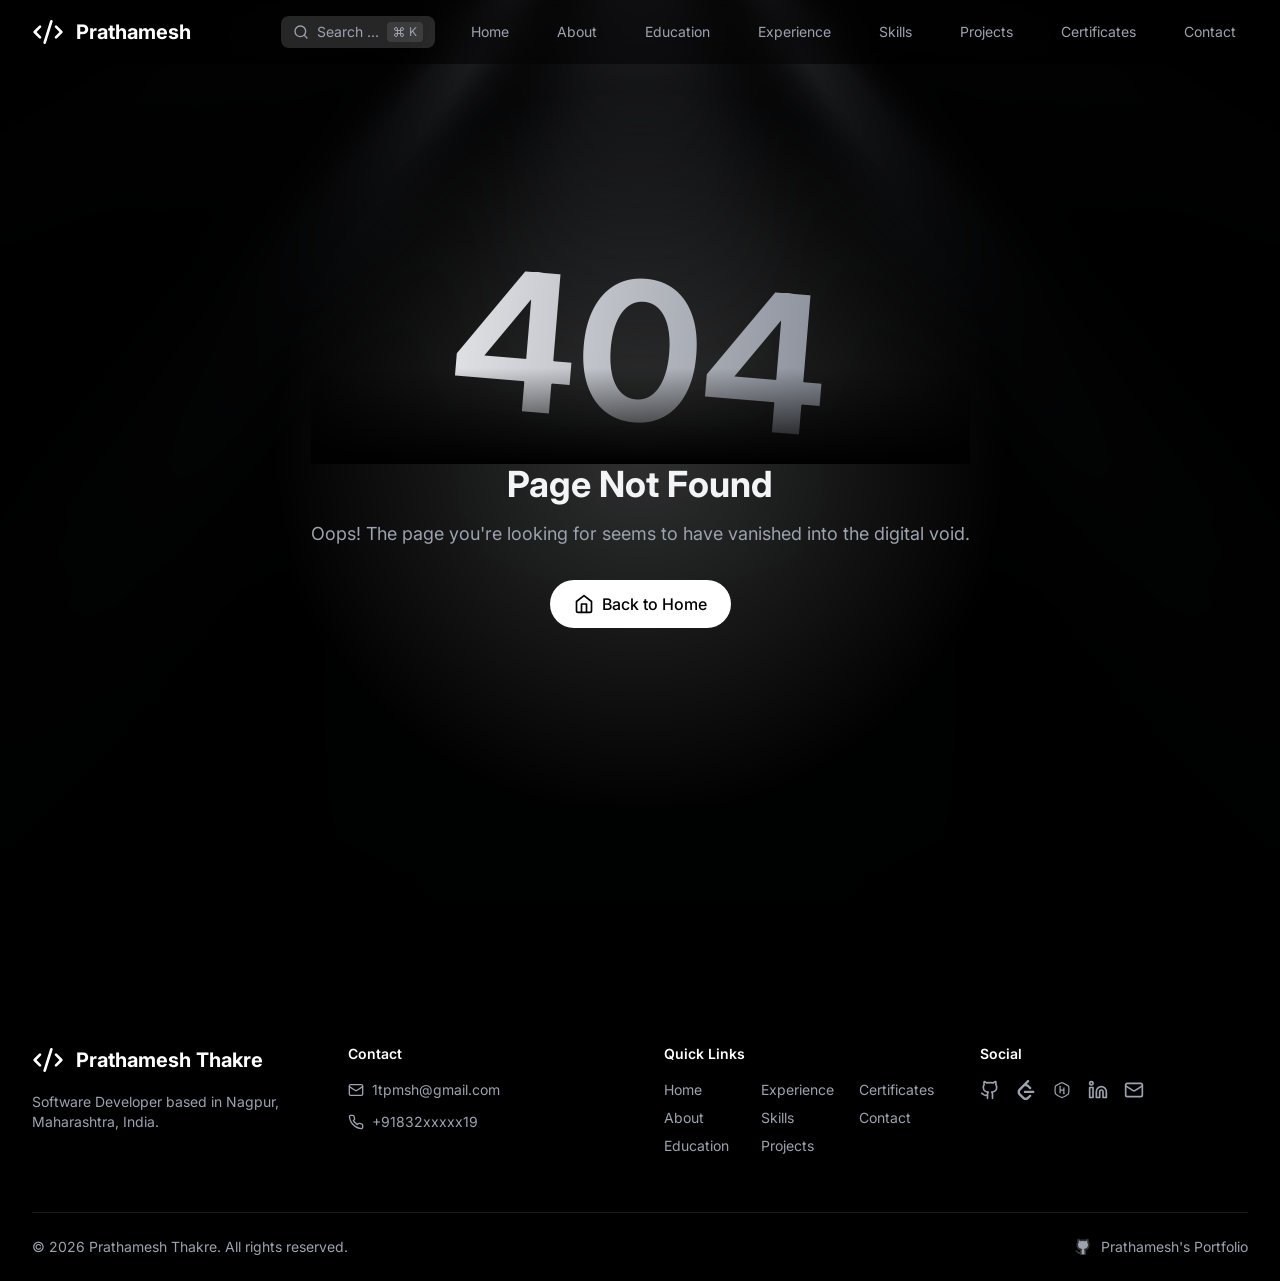
==== commit 880125c6: "Update Resume" ====
--- a/index.html
+++ b/index.html
@@ -83,7 +83,7 @@
     <link rel="preconnect" href="https://fonts.googleapis.com" />
     <link rel="preconnect" href="https://fonts.gstatic.com" crossorigin />
     <link href="https://fonts.googleapis.com/css2?family=Inter:wght@400;500;600;700&display=swap" rel="stylesheet" />
-    <script type="module" crossorigin src="/assets/index-1y3pueg5.js"></script>
+    <script type="module" crossorigin src="/assets/index-BOe1G7ju.js"></script>
     <link rel="stylesheet" crossorigin href="/assets/index-BkpPOOnI.css">
   </head>
   <body>
